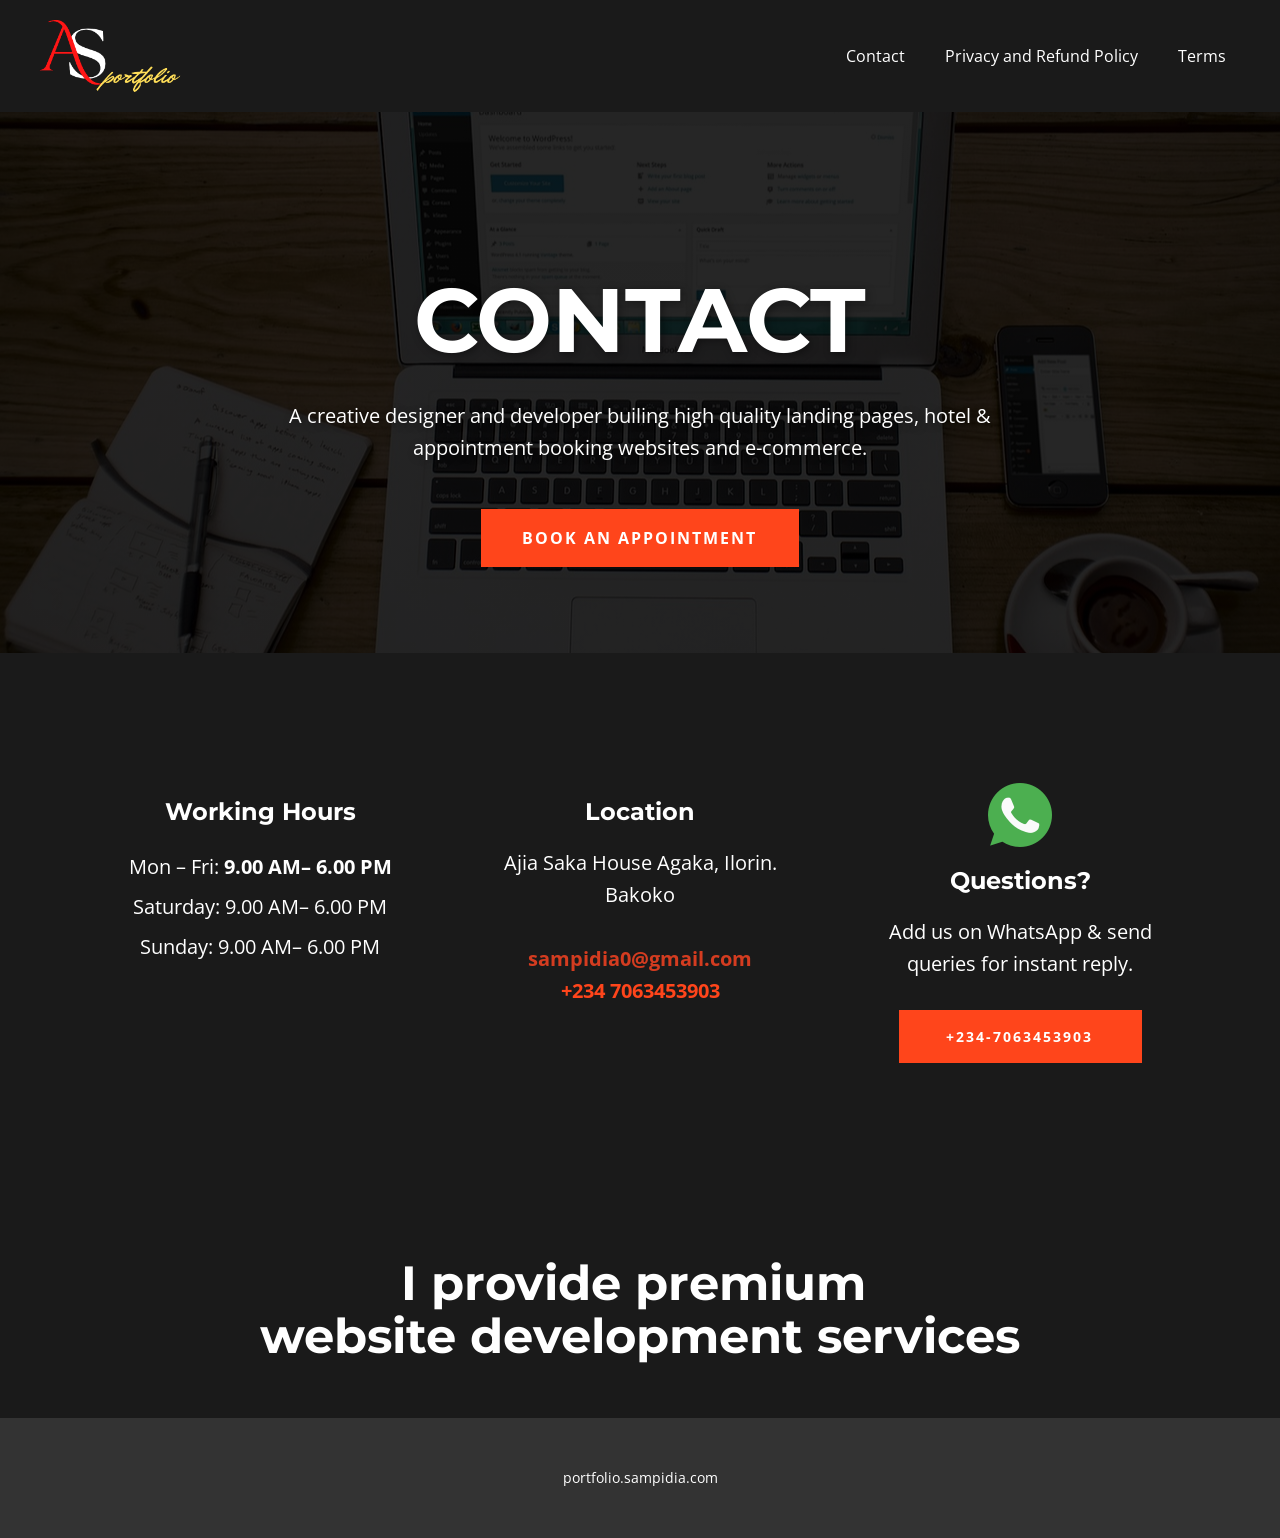
==== contact/index.html @ c59e7448 "initial" ====
<!DOCTYPE html>
<html style="font-size: 16px;" lang="en"><head>
    <meta name="viewport" content="width=device-width, initial-scale=1.0">
    <meta charset="utf-8">
    <meta name="keywords" content="A creative designer and developer builing high quality landing pages, hotel & appointment booking websites and e-commerce.s">
    <meta name="description" content="">
    <title>Contact</title>
    <link rel="stylesheet" href="nicepage.css" media="screen">
<link rel="stylesheet" href="index.css" media="screen">
    <script class="u-script" type="text/javascript" src="jquery.js" defer=""></script>
    <script class="u-script" type="text/javascript" src="nicepage.js" defer=""></script>
    <meta name="generator" content="Nicepage 7.2.3, nicepage.com">
    
    
    
    
    
    <link id="u-theme-google-font" rel="stylesheet" href="https://fonts.googleapis.com/css?family=Montserrat:100,100i,200,200i,300,300i,400,400i,500,500i,600,600i,700,700i,800,800i,900,900i|Open+Sans:300,300i,400,400i,500,500i,600,600i,700,700i,800,800i">
    <script type="application/ld+json">{
		"@context": "http://schema.org",
		"@type": "Organization",
		"name": "Sitecontact",
		"logo": "contact/images/sampidiaafigoportfolio2.png"
}</script>
    <meta name="theme-color" content="#b8a269">
    <meta property="og:title" content="Contact">
    <meta property="og:description" content="">
    <meta property="og:type" content="website">
  <meta data-intl-tel-input-cdn-path="intlTelInput/"></head>
  <body data-home-page="Contact.html" data-home-page-title="Contact" data-path-to-root="./" data-include-products="false" class="u-body u-grey-90 u-xl-mode" data-lang="en"><header class="u-clearfix u-header u-header" id="sec-ef40"><div class="u-clearfix u-sheet u-sheet-1">
        <a href="https://portfolio.sampidia.com/" class="u-image u-logo u-image-1" data-image-width="500" data-image-height="500">
          <img src="/contact/images/sampidiaafigoportfolio2.png" class="u-logo-image u-logo-image-1">
        </a>
        <nav class="u-menu u-menu-one-level u-offcanvas u-menu-1">
          <div class="menu-collapse" style="font-size: 1rem; letter-spacing: 0px;">
            <a class="u-button-style u-custom-left-right-menu-spacing u-custom-padding-bottom u-custom-top-bottom-menu-spacing u-hamburger-link u-nav-link u-text-active-palette-1-base u-text-hover-palette-2-base" href="#">
              <svg class="u-svg-link" viewBox="0 0 24 24"><use xlink:href="#menu-hamburger"></use></svg>
              <svg class="u-svg-content" version="1.1" id="menu-hamburger" viewBox="0 0 16 16" x="0px" y="0px" xmlns:xlink="http://www.w3.org/1999/xlink" xmlns="http://www.w3.org/2000/svg"><g><rect y="1" width="16" height="2"></rect><rect y="7" width="16" height="2"></rect><rect y="13" width="16" height="2"></rect>
</g></svg>
            </a>
          </div>
          <div class="u-custom-menu u-nav-container">
            <ul class="u-nav u-unstyled u-nav-1"><li class="u-nav-item"><a class="u-button-style u-nav-link u-text-active-palette-1-base u-text-hover-palette-2-base" href="https://portfolio.sampidia.com/contact/" style="padding: 10px 20px;">Contact</a>
</li><li class="u-nav-item"><a class="u-button-style u-nav-link u-text-active-palette-1-base u-text-hover-palette-2-base" href="https://portfolio.sampidia.com/policy" style="padding: 10px 20px;">Privacy and Refund Policy</a>
</li><li class="u-nav-item"><a class="u-button-style u-nav-link u-text-active-palette-1-base u-text-hover-palette-2-base" href="https://portfolio.sampidia.com/terms/" style="padding: 10px 20px;">Terms</a>
</li></ul>
          </div>
          <div class="u-custom-menu u-nav-container-collapse">
            <div class="u-black u-container-style u-inner-container-layout u-opacity u-opacity-95 u-sidenav">
              <div class="u-inner-container-layout u-sidenav-overflow">
                <div class="u-menu-close"></div>
                <ul class="u-align-center u-nav u-popupmenu-items u-unstyled u-nav-2"><li class="u-nav-item"><a class="u-button-style u-nav-link" href="https://portfolio.sampidia.com/">Contact</a>
</li><li class="u-nav-item"><a class="u-button-style u-nav-link" href="https://portfolio.sampidia.com/policy">Privacy and Refund Policy</a>
</li><li class="u-nav-item"><a class="u-button-style u-nav-link" href="https://portfolio.sampidia.com/contact/">Contact</a>
</li></ul>
              </div>
            </div>
            <div class="u-black u-menu-overlay u-opacity u-opacity-70"></div>
          </div>
        </nav>
      </div></header>
    <section class="skrollable skrollable-between u-align-center u-clearfix u-container-align-center u-image u-shading u-section-1" id="sec-6ce6" src="" data-image-width="1280" data-image-height="826">
      <div class="u-clearfix u-sheet u-sheet-1">
        <h1 class="u-align-center u-text u-text-1" data-animation-name="customAnimationIn" data-animation-duration="1500">contact</h1>
        <p class="u-align-center u-large-text u-text u-text-variant u-text-2" data-animation-name="customAnimationIn" data-animation-duration="1500" data-animation-delay="250"> A creative designer and developer builing high quality landing pages, hotel &amp; appointment booking websites and e-commerce.</p>
        <a href="./#sec-ef81" data-page-id="91368917" class="u-active-white u-align-center u-border-none u-btn u-button-style u-custom-color-1 u-hover-white u-text-active-palette-1-base u-text-hover-palette-1-base u-btn-1" data-animation-name="customAnimationIn" data-animation-duration="1500" data-animation-delay="200" data-animation-direction=""> Book an Appointment</a>
      </div>
      <style data-mode="XXL">@media (max-width: 0px) {
   .u-section-1 {
    background-image: linear-gradient(0deg, rgba(0, 0, 0, 0.45), rgba(0, 0, 0, 0.45)), url('images/man-barbershop-salon-doing-haircut-beard-trim1-min.jpg');
    background-position: 50% 50%, 50% 50%;
    background-size: cover, cover;
  }
  .u-section-1 .u-sheet-1 {
    min-height: 792px;
  }
  .u-section-1 .u-text-1 {
    text-shadow: 2px 2px 8px rgba(0,0,0,0.4);
    --animation-custom_in-translate_x: 0px;
    --animation-custom_in-translate_y: -300px;
    --animation-custom_in-opacity: 0;
    --animation-custom_in-rotate: 0deg;
    --animation-custom_in-scale: 0.3;
    font-size: 5.625rem;
    text-transform: uppercase;
    font-weight: 700;
    width: 795px;
    margin-top: 60px;
    margin-left: auto;
    margin-right: auto;
    margin-bottom: 0;
  }
  .u-section-1 .u-text-2 {
    text-shadow: 2px 2px 8px rgba(0,0,0,0.4);
    --animation-custom_in-translate_x: 0px;
    --animation-custom_in-translate_y: 0px;
    --animation-custom_in-opacity: 0;
    --animation-custom_in-rotate: 0deg;
    --animation-custom_in-scale: 0.3;
    width: 795px;
    margin-top: 30px;
    margin-left: auto;
    margin-right: auto;
    margin-bottom: 0;
  }
  .u-section-1 .u-btn-1 {
    text-transform: uppercase;
    font-weight: 700;
    letter-spacing: 2px;
    font-size: 1rem;
    background-image: none;
    --animation-custom_in-translate_x: 0px;
    --animation-custom_in-translate_y: 300px;
    --animation-custom_in-opacity: 0;
    --animation-custom_in-rotate: 0deg;
    --animation-custom_in-scale: 1;
    margin-top: 45px;
    margin-left: auto;
    margin-right: auto;
    margin-bottom: 0;
    padding-top: 18px;
    padding-right: 42px;
    padding-bottom: 18px;
    padding-left: 41px;
  }
  .u-block-9656-40 {
    --animation-custom_in-translate_x: 0px;
    --animation-custom_in-translate_y: 300px;
    --animation-custom_in-opacity: 0;
    --animation-custom_in-rotate: 0deg;
    --animation-custom_in-scale: 0.3;
    margin-top: 45px;
    margin-left: auto;
    margin-right: auto;
    margin-bottom: 60px;
  }
  .u-block-9656-41 {
    background-image: none;
    border-style: solid;
    margin-left: auto;
    padding-top: 0;
    padding-bottom: 0;
    padding-left: 0;
    padding-right: 0;
  }
}</style>
    </section>
    <section class="u-clearfix u-container-align-center u-section-2" id="sec-ef81">
      <div class="u-clearfix u-sheet u-sheet-1">
        <div class="data-layout-selected u-clearfix u-expanded-width u-layout-wrap u-layout-wrap-1">
          <div class="u-layout">
            <div class="u-layout-row">
              <div class="u-container-style u-layout-cell u-size-20-lg u-size-20-xl u-size-30-md u-size-30-sm u-size-30-xs u-layout-cell-1">
                <div class="u-container-layout u-container-layout-1">
                  <h4 class="u-align-center u-text u-text-1">Working Hours</h4>
                  <p class="u-align-center u-text u-text-2"> Mon – Fri: <span style="font-weight: 700;">9.00 AM– 6.00 PM</span>
                    <br>Saturday: <span style="font-weight: 700;"></span>9.00 AM– 6.00 PM<br>Sunday: <span style="font-weight: 700;"></span>
                    <span style="font-weight: 700;"></span>9.00 AM– 6.00 PM
                  </p>
                </div>
              </div>
              <div class="u-container-style u-layout-cell u-shape-rectangle u-size-20-lg u-size-20-xl u-size-30-md u-size-30-sm u-size-30-xs u-layout-cell-2" data-animation-name="" data-animation-duration="0" data-animation-delay="0" data-animation-direction="">
                <div class="u-container-layout u-container-layout-2">
                  <h4 class="u-align-center u-text u-text-3"> Location</h4>
                  <p class="u-align-center u-text u-text-4"> Ajia Saka House Agaka, Ilorin. Bakoko<br>
                    <br>
                    <a href="mailto:sampidia0@gmail.com" class="u-active-none u-border-none u-btn u-button-link u-button-style u-hover-none u-none u-text-active-white u-text-hover-white u-text-palette-2-base u-btn-1">sampidia0@gmail.com</a>
                    <br>
                    <a href="tel:+2347063453903" class="u-active-none u-border-none u-btn u-button-link u-button-style u-hover-none u-none u-text-custom-color-1 u-btn-2">+234 7063453903</a>
                  </p>
                </div>
              </div>
              <div class="cell-temp-clone u-container-style u-layout-cell u-shape-rectangle u-size-20-lg u-size-20-xl u-size-60-md u-size-60-sm u-size-60-xs u-layout-cell-3" data-animation-name="" data-animation-duration="0" data-animation-delay="0" data-animation-direction="">
                <div class="u-container-layout u-valign-top u-container-layout-3">
                  <span class="u-align-center u-file-icon u-icon u-icon-1">
                    <img src="images/733585.png" alt="">
                  </span>
                  <h4 class="u-align-center u-text u-text-5"> Questions?</h4>
                  <p class="u-align-center u-text u-text-default-lg u-text-default-md u-text-default-xl u-text-6"> Add us on WhatsApp &amp; send queries for instant reply. </p>
                  <a href="tel:+12-345-678-89089" class="u-active-palette-1-dark-2 u-align-right u-btn u-button-style u-custom u-custom-color-1 u-hover-palette-1-dark-2 u-text-active-white u-text-hover-white u-btn-3" data-animation-name="customAnimationIn" data-animation-duration="1500" data-animation-delay="200" data-animation-direction="">+234-7063453903</a>
                </div>
              </div>
            </div>
          </div>
        </div>
      </div>
      <style data-mode="XXL" data-visited="true">@media (max-width: 0px) {
  .u-section-2 .u-sheet-1 {
    min-height: 494px;
  }
  .u-section-2 .u-layout-wrap-1 {
    margin-top: 60px;
    margin-bottom: 60px;
  }
  .u-section-2 .u-layout-cell-1 {
    min-height: 374px;
  }
  .u-section-2 .u-container-layout-1 {
    padding-top: 45px;
    padding-left: 23px;
    padding-right: 23px;
    padding-bottom: 30px;
  }
  .u-section-2 .u-text-1 {
    margin-top: 0;
    margin-bottom: 0;
    margin-left: 7px;
    margin-right: 7px;
  }
  .u-section-2 .u-text-2 {
    font-size: 1.25rem;
    background-image: none;
    line-height: 2;
    margin-top: 20px;
    margin-left: 0;
    margin-right: 0;
    margin-bottom: 0;
  }
  .u-section-2 .u-layout-cell-2 {
    min-height: 374px;
  }
  .u-section-2 .u-container-layout-2 {
    padding-top: 30px;
    padding-bottom: 30px;
    padding-left: 23px;
    padding-right: 23px;
  }
  .u-section-2 .u-text-3 {
    margin-top: 15px;
    margin-left: 0;
    margin-right: 0;
    margin-bottom: 0;
  }
  .u-section-2 .u-text-4 {
    font-size: 1.25rem;
    background-image: none;
    margin-top: 20px;
    margin-left: 0;
    margin-right: 0;
    margin-bottom: 0;
  }
  .u-section-2 .u-btn-1 {
    background-image: none;
    font-weight: 700;
    padding-top: 0;
    padding-bottom: 0;
    padding-left: 0;
    padding-right: 0;
  }
  .u-section-2 .u-btn-2 {
    background-image: none;
    font-weight: 700;
    padding-top: 0;
    padding-bottom: 0;
    padding-left: 0;
    padding-right: 0;
  }
  .u-section-2 .u-layout-cell-3 {
    min-height: 374px;
  }
  .u-section-2 .u-container-layout-3 {
    padding-top: 30px;
    padding-bottom: 30px;
    padding-left: 30px;
    padding-right: 30px;
  }
  .u-section-2 .u-icon-1 {
    width: 64px;
    height: 64px;
    margin-top: 0;
    margin-bottom: 0;
    margin-left: auto;
    margin-right: auto;
  }
  .u-section-2 .u-text-5 {
    margin-top: 20px;
    margin-left: 0;
    margin-right: 0;
    margin-bottom: 0;
  }
  .u-section-2 .u-text-6 {
    font-size: 1.25rem;
    margin-top: 20px;
    margin-left: 0;
    margin-right: 0;
    margin-bottom: 0;
  }
  .u-section-2 .u-btn-3 {
    text-transform: uppercase;
    font-size: 1rem;
    letter-spacing: 2px;
    font-weight: 700;
    --animation-custom_in-translate_x: 300px;
    --animation-custom_in-translate_y: 0px;
    margin-top: 30px;
    margin-left: auto;
    margin-right: auto;
    margin-bottom: 0;
    padding-top: 17px;
    padding-right: 49px;
    padding-bottom: 17px;
    padding-left: 47px;
  }
}</style>
    </section>
    <section class="u-align-center u-clearfix u-container-align-center u-grey-90 u-section-3" id="carousel_1e56">
      <div class="u-clearfix u-sheet u-sheet-1">
        <h2 class="u-text u-text-default u-text-1"> I provide premium&nbsp;<br>website development services
        </h2>
      </div>
      <style data-mode="XXL">@media (max-width: 0px) {
   .u-section-3 {
    background-image: none;
  }
  .u-section-3 .u-sheet-1 {
    min-height: 852px;
  }
  .u-section-3 .u-text-1 {
    margin-top: 70px;
    margin-left: auto;
    margin-right: auto;
    margin-bottom: 0;
  }
  .u-block-4c19-3 {
    min-height: 574px;
    margin-top: 40px;
    margin-bottom: 0;
    height: auto;
  }
  .u-block-4c19-49 {
    margin-top: 0;
    margin-bottom: 0;
  }
  .u-block-4c19-50 {
    font-size: 1rem;
    background-image: none;
    font-weight: 600;
    letter-spacing: 0px;
    text-transform: uppercase;
    padding-top: 10px;
    padding-bottom: 10px;
    padding-left: 25px;
    padding-right: 25px;
  }
  .u-block-4c19-5 {
    margin-top: 0;
    margin-bottom: 0;
  }
  .u-block-4c19-6 {
    font-size: 1rem;
    background-image: none;
    font-weight: 600;
    letter-spacing: 0px;
    text-transform: uppercase;
    padding-top: 10px;
    padding-bottom: 10px;
    padding-left: 25px;
    padding-right: 25px;
  }
  .u-block-4c19-35 {
    margin-top: 0;
    margin-bottom: 0;
  }
  .u-block-4c19-36 {
    font-size: 1rem;
    background-image: none;
    font-weight: 600;
    letter-spacing: 0px;
    text-transform: uppercase;
    padding-top: 10px;
    padding-bottom: 10px;
    padding-left: 25px;
    padding-right: 25px;
  }
  .u-block-4c19-42 {
    margin-top: 0;
    margin-bottom: 0;
  }
  .u-block-4c19-43 {
    font-size: 1rem;
    background-image: none;
    font-weight: 600;
    letter-spacing: 0px;
    text-transform: uppercase;
    padding-top: 10px;
    padding-bottom: 10px;
    padding-left: 25px;
    padding-right: 25px;
  }
  .u-block-4c19-51 {
    background-image: none;
    margin-top: 0;
    margin-bottom: 0;
  }
  .u-block-4c19-52 {
    padding-top: 30px;
    padding-bottom: 30px;
    padding-left: 30px;
    padding-right: 30px;
  }
  .u-block-4c19-53 {
    width: 232px;
    height: 232px;
    background-image: url("images/man-cuts-his-beard-barbershop_111.jpg");
    background-position: 50% 50%;
    margin-top: 0;
    margin-bottom: 0;
    margin-left: auto;
    margin-right: auto;
  }
  .u-block-4c19-54 {
    line-height: 1.8;
    width: 774px;
    font-weight: 700;
    margin-top: 20px;
    margin-left: auto;
    margin-right: auto;
    margin-bottom: 0;
  }
  .u-block-4c19-55 {
    width: 774px;
    margin-top: 20px;
    margin-left: auto;
    margin-right: auto;
    margin-bottom: 0;
  }
  .u-block-4c19-12 {
    background-image: none;
    margin-top: 0;
    margin-bottom: 0;
  }
  .u-block-4c19-13 {
    padding-top: 30px;
    padding-bottom: 30px;
    padding-left: 30px;
    padding-right: 30px;
  }
  .u-block-4c19-33 {
    width: 232px;
    height: 232px;
    background-image: url("images/handsome-man-cutting-beard-barber-4.jpg");
    background-position: 50% 50%;
    margin-top: 0;
    margin-bottom: 0;
    margin-left: auto;
    margin-right: auto;
  }
  .u-block-4c19-19 {
    line-height: 1.8;
    width: 774px;
    font-weight: 700;
    margin-top: 20px;
    margin-left: auto;
    margin-right: auto;
    margin-bottom: 0;
  }
  .u-block-4c19-32 {
    width: 774px;
    margin-top: 20px;
    margin-left: auto;
    margin-right: auto;
    margin-bottom: 0;
  }
  .u-block-4c19-37 {
    background-image: none;
    margin-top: 0;
    margin-bottom: 0;
  }
  .u-block-4c19-38 {
    padding-top: 30px;
    padding-bottom: 30px;
    padding-left: 30px;
    padding-right: 30px;
  }
  .u-block-4c19-39 {
    width: 232px;
    height: 232px;
    background-image: url("images/portrait-man-barbershop-with-cla.jpg");
    background-position: 50% 50%;
    margin-top: 0;
    margin-bottom: 0;
    margin-left: auto;
    margin-right: auto;
  }
  .u-block-4c19-40 {
    line-height: 1.8;
    width: 774px;
    font-weight: 700;
    margin-top: 20px;
    margin-left: auto;
    margin-right: auto;
    margin-bottom: 0;
  }
  .u-block-4c19-41 {
    width: 774px;
    margin-top: 20px;
    margin-left: auto;
    margin-right: auto;
    margin-bottom: 0;
  }
  .u-block-4c19-44 {
    background-image: none;
    margin-top: 0;
    margin-bottom: 0;
  }
  .u-block-4c19-45 {
    padding-top: 30px;
    padding-bottom: 30px;
    padding-left: 30px;
    padding-right: 30px;
  }
  .u-block-4c19-46 {
    width: 232px;
    height: 232px;
    background-image: url("images/stylish-man-sitting-barbershop_11.jpg");
    background-position: 50% 50%;
    margin-top: 0;
    margin-bottom: 0;
    margin-left: auto;
    margin-right: auto;
  }
  .u-block-4c19-47 {
    line-height: 1.8;
    width: 774px;
    font-weight: 700;
    margin-top: 20px;
    margin-left: auto;
    margin-right: auto;
    margin-bottom: 0;
  }
  .u-block-4c19-48 {
    width: 774px;
    margin-top: 20px;
    margin-left: auto;
    margin-right: auto;
    margin-bottom: 0;
  }
  .u-block-4c19-56 {
    font-style: italic;
    margin-top: 30px;
    margin-left: auto;
    margin-right: auto;
    margin-bottom: 70px;
  }
  .u-block-4c19-57 {
    background-image: none;
    font-style: italic;
    border-style: solid;
    padding-top: 0;
    padding-bottom: 0;
    padding-left: 0;
    padding-right: 0;
  }
}</style>
    </section>
    
    
    
    <footer class="u-align-center u-clearfix u-container-align-center u-footer u-grey-80 u-footer" id="sec-608d"><div class="u-clearfix u-sheet u-sheet-1">
        <p class="u-small-text u-text u-text-variant u-text-1"> portfolio.sampidia.com</p>
      </div></footer>
 
  
</body></html>
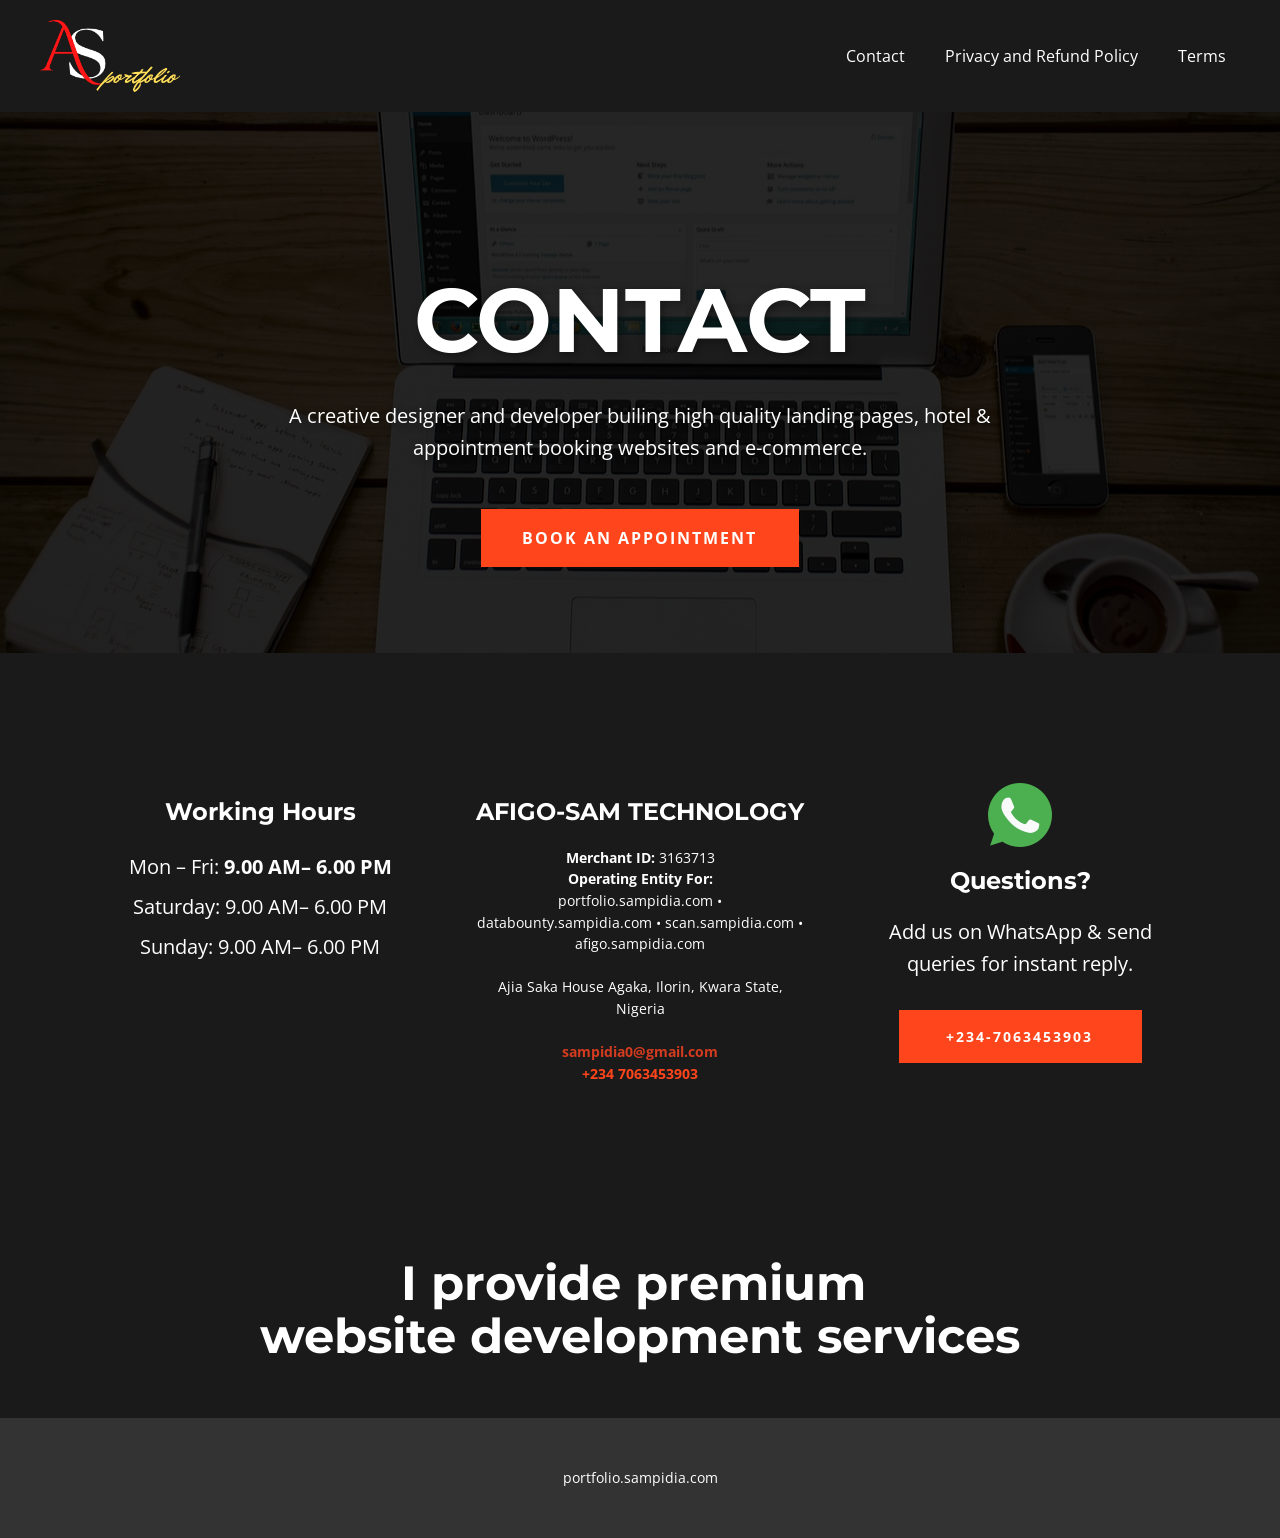
==== commit 6981b29b: "initial = added databouty details" ====
--- a/contact/index.html
+++ b/contact/index.html
@@ -161,8 +161,12 @@
               </div>
               <div class="u-container-style u-layout-cell u-shape-rectangle u-size-20-lg u-size-20-xl u-size-30-md u-size-30-sm u-size-30-xs u-layout-cell-2" data-animation-name="" data-animation-duration="0" data-animation-delay="0" data-animation-direction="">
                 <div class="u-container-layout u-container-layout-2">
-                  <h4 class="u-align-center u-text u-text-3"> Location</h4>
-                  <p class="u-align-center u-text u-text-4"> Ajia Saka House Agaka, Ilorin. Bakoko<br>
+                  <h4 class="u-align-center u-text u-text-3">AFIGO-SAM TECHNOLOGY</h4>
+                  <p class="u-align-center u-text u-text-4" style="line-height: 1.5; font-size: 0.9rem;">
+                    <strong>Merchant ID:</strong> 3163713<br>
+                    <strong>Operating Entity For:</strong><br>
+                    portfolio.sampidia.com &bull; databounty.sampidia.com &bull; scan.sampidia.com &bull; afigo.sampidia.com<br><br>
+                    Ajia Saka House Agaka, Ilorin, Kwara State, Nigeria<br>
                     <br>
                     <a href="mailto:sampidia0@gmail.com" class="u-active-none u-border-none u-btn u-button-link u-button-style u-hover-none u-none u-text-active-white u-text-hover-white u-text-palette-2-base u-btn-1">sampidia0@gmail.com</a>
                     <br>
